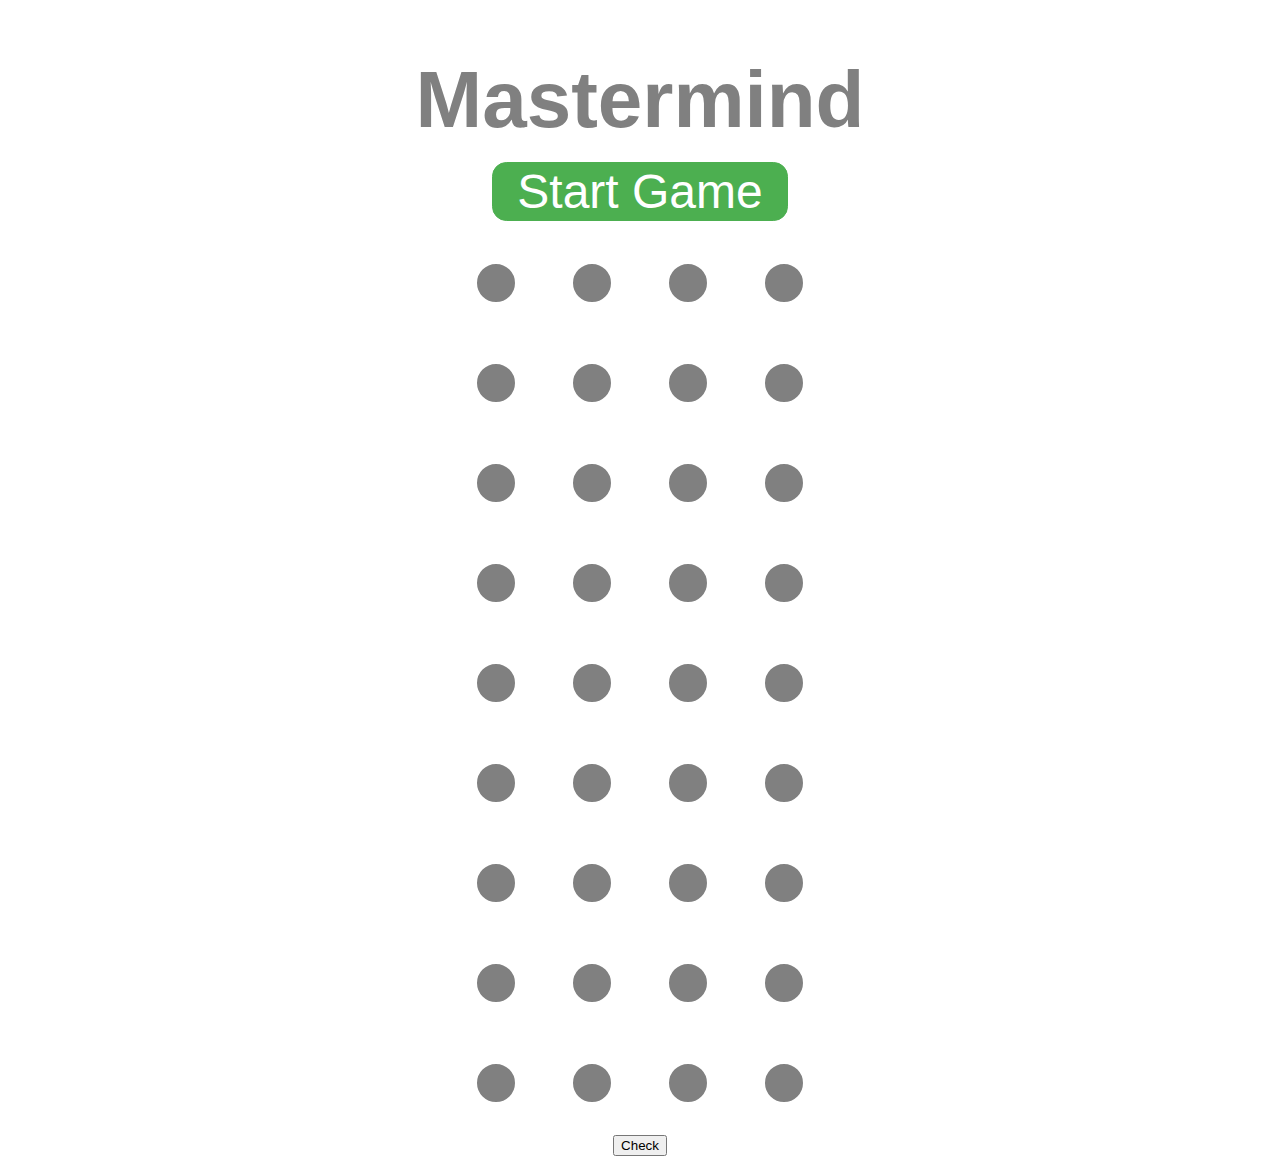
==== index.html @ 643d2dd9 "button positioning" ====
<!DOCTYPE html>

<head>
    <link rel="stylesheet" href="index.css">
</head>

<body>
    <h1 id="headline">Mastermind</h1>
    <button type="button" id="start" onclick="start()">Start Game</button>
    <div id="board" class="board"></div>
    <button type="button" id="check" onclick="checkRow()">Check</button>
    <script src="index.js"></script>

</body>

</html>
---- index.css ----
body {
  font-family: "Trebuchet MS", "Lucida Sans Unicode", "Lucida Grande", Arial,
    sans-serif;
  text-align: center;
}

#headline {
  color: gray;
  font-size: 5em;
  margin-bottom: 0.2em;
}

.pin-wrapper {
  display: inline-block;
  display: inline-block;
  height: 6em;
  width: 6em;
  position: relative;
}

.pin-wrapper .pin-position {
  background-color: gray;
  border-radius: 50%;
  position: absolute;
  top: 50%;
  left: 50%;
  transform: translate(-50%, -50%);
  border-color: gray;
  border-style: solid;
}

.pin-wrapper .hole {
  height: 2em;
  width: 2em;
}

.pin-wrapper .pin {
  height: 4em;
  width: 4em;
}

#start {
  font-size: 3em;
  margin-bottom: 0.3em;
  color: white;
  background-color: #4CAF50;
  border: none;
  border-radius: 0.3em;
  padding-right: 0.5em;
  padding-left: 0.5em;
  border: 1px solid #4CAF50;
}

#start:hover {
  border: 1px solid gray;
  background-color: green;
  color: gray;
}
#start:active {
  border: 1px solid gray;
  background-color: white;
  color: gray;
}
.hidden {
visibility: hidden;
}
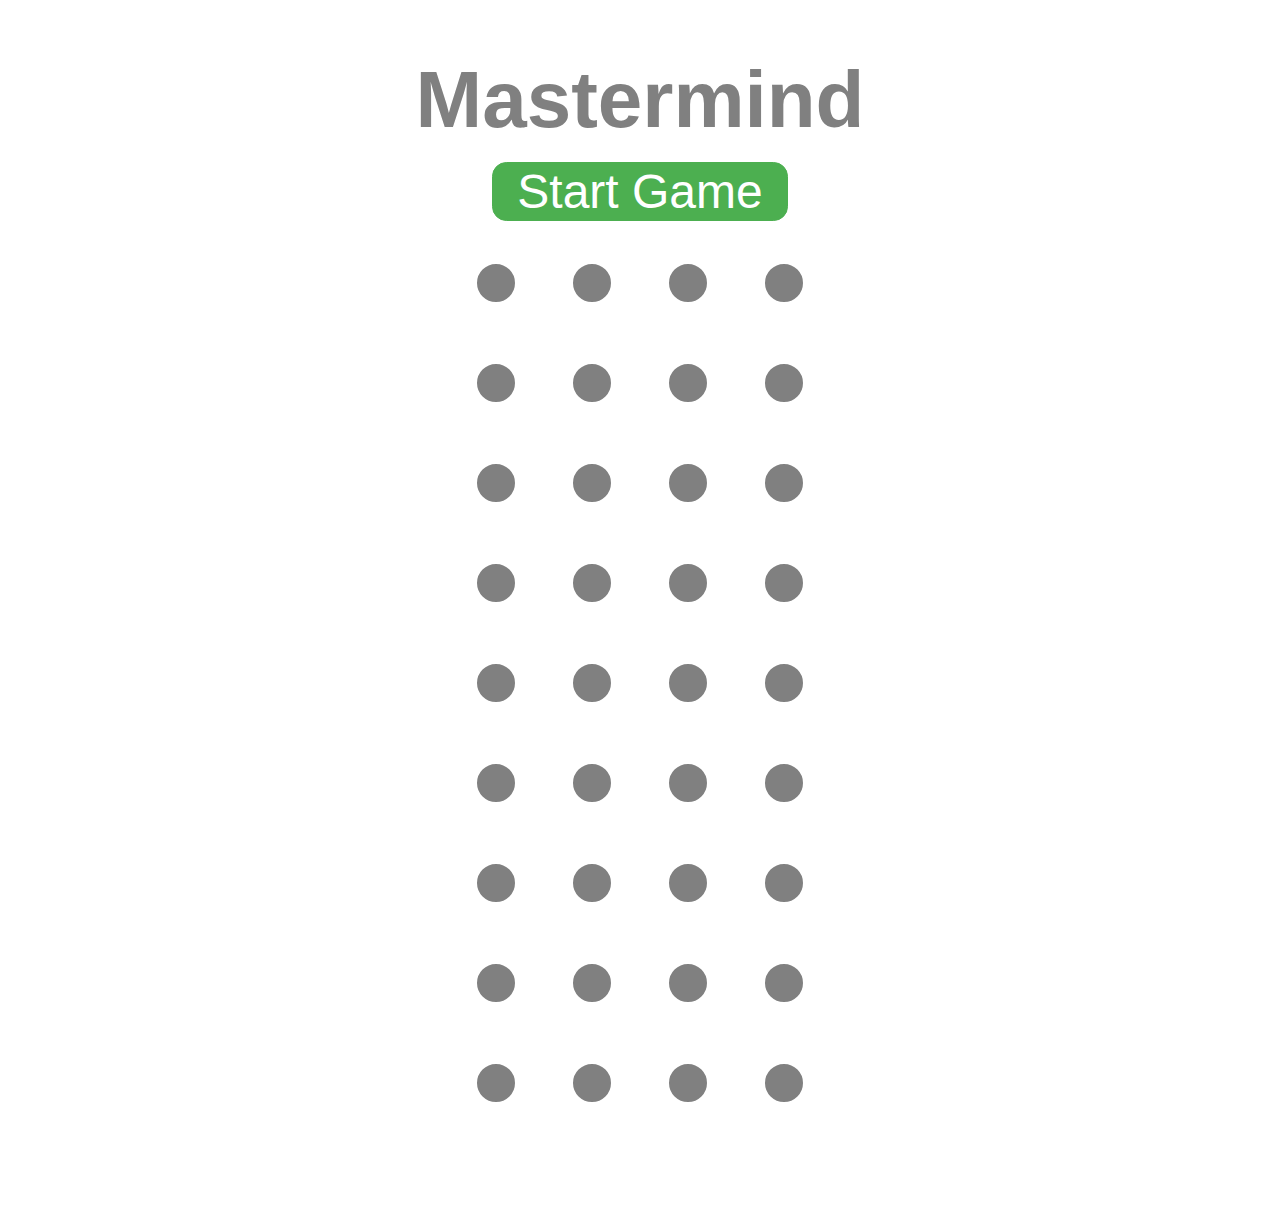
==== commit 90727705: "show check btn when start" ====
--- a/index.html
+++ b/index.html
@@ -8,7 +8,7 @@
     <h1 id="headline">Mastermind</h1>
     <button type="button" id="start" onclick="start()">Start Game</button>
     <div id="board" class="board"></div>
-    <button type="button" id="check" onclick="checkRow()">Check</button>
+    <button class="hidden" type="button" id="check" onclick="checkRow()">Check</button>
     <script src="index.js"></script>
 
 </body>
--- a/index.css
+++ b/index.css
@@ -39,7 +39,7 @@
   width: 4em;
 }
 
-#start {
+#start,#check {
   font-size: 3em;
   margin-bottom: 0.3em;
   color: white;
@@ -51,7 +51,7 @@
   border: 1px solid #4CAF50;
 }
 
-#start:hover {
+#start:hover,#check:hover {
   border: 1px solid gray;
   background-color: green;
   color: gray;
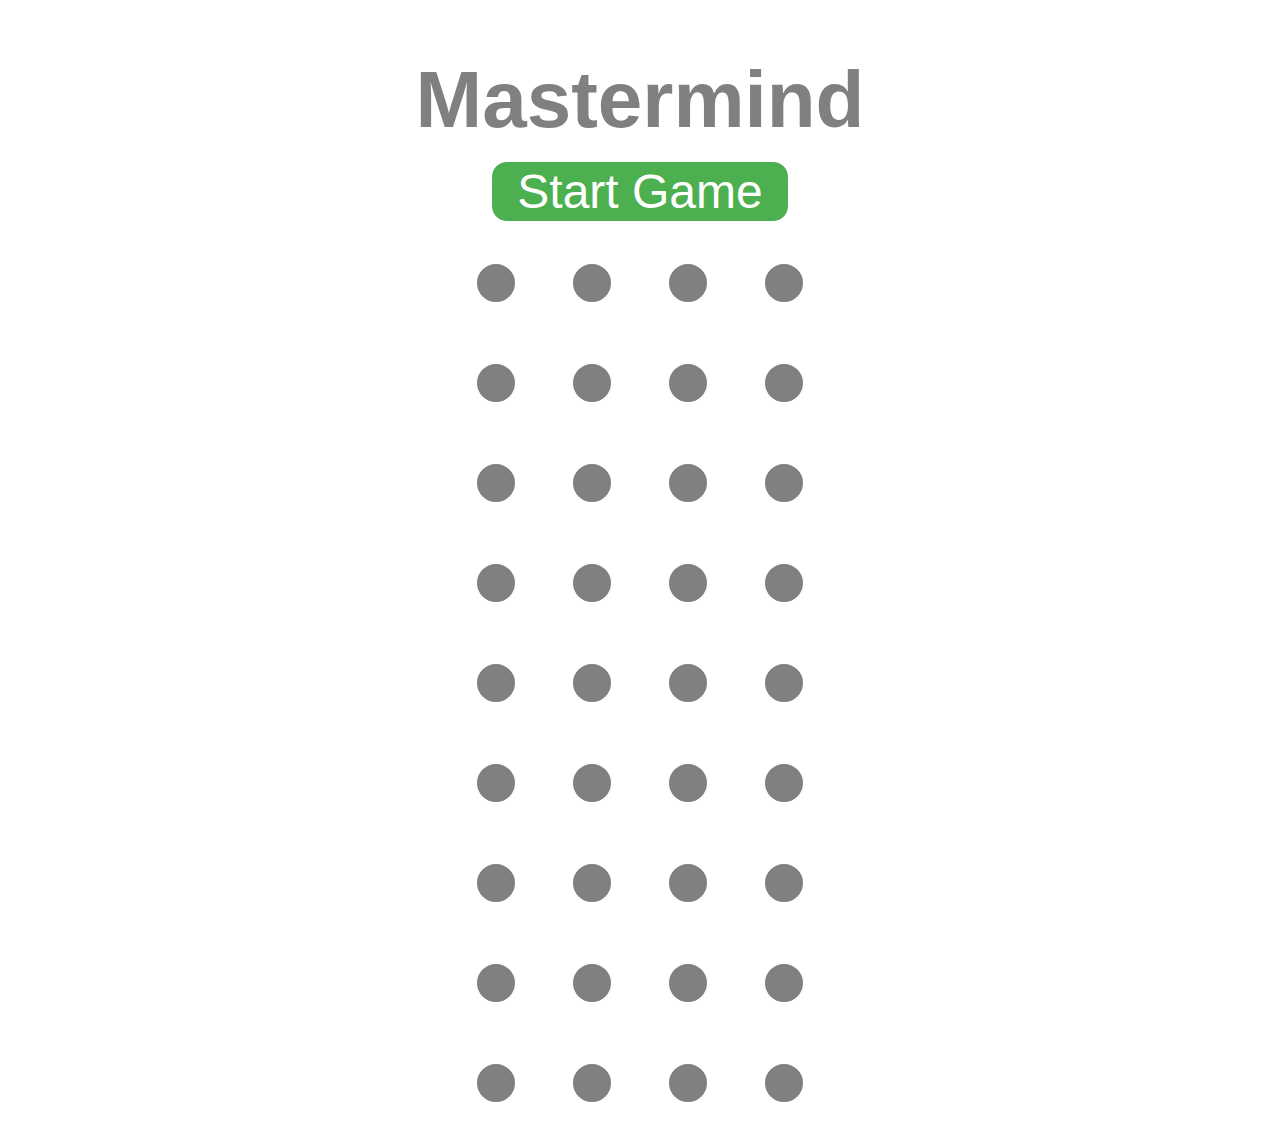
==== commit 7f3ea4e9: "new check btn" ====
--- a/index.html
+++ b/index.html
@@ -6,6 +6,7 @@
 
 <body>
     <h1 id="headline">Mastermind</h1>
+    <button class="hidden" type="button" id="checkTwo" onclick="checkRow()">Check</button>
     <button type="button" id="start" onclick="start()">Start Game</button>
     <div id="board" class="board"></div>
     <button class="hidden" type="button" id="check" onclick="checkRow()">Check</button>
--- a/index.css
+++ b/index.css
@@ -39,7 +39,7 @@
   width: 4em;
 }
 
-#start,#check {
+#start,#check,#checkTwo {
   font-size: 3em;
   margin-bottom: 0.3em;
   color: white;
@@ -63,4 +63,5 @@
 }
 .hidden {
 visibility: hidden;
+display: none;
 }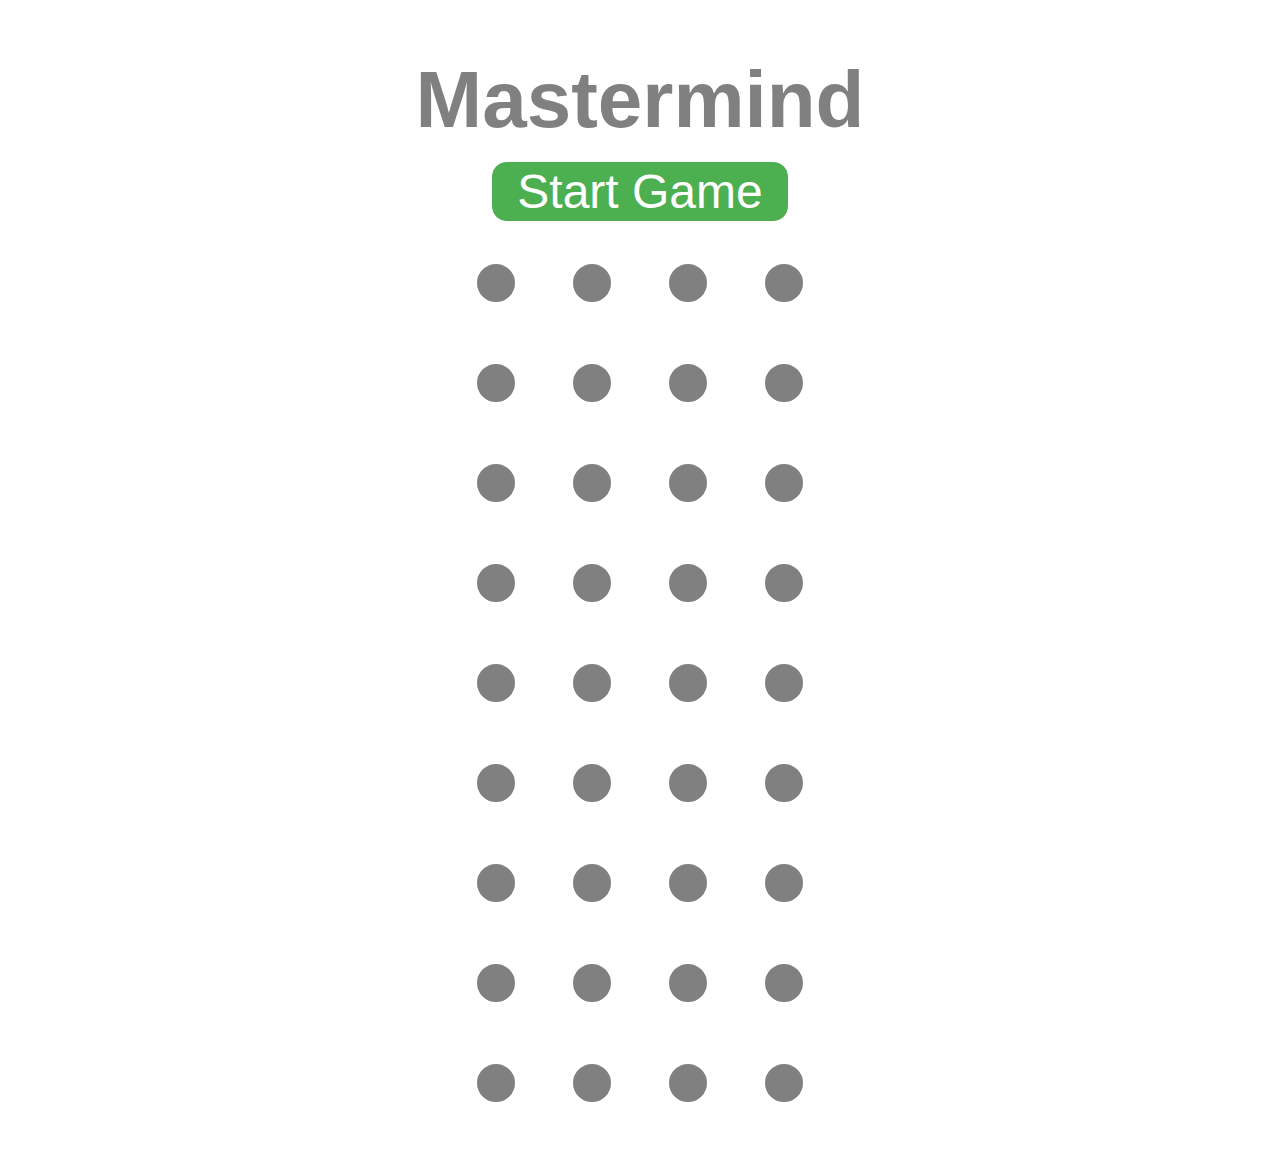
==== commit 74c95550: "Add pop for color selection." ====
--- a/index.html
+++ b/index.html
@@ -1,17 +1,33 @@
 <!DOCTYPE html>
+    <head>
+        <title>Mastermind</title>
+        <link rel="stylesheet" href="css/index.css">
+        <link rel="stylesheet" href="css/error.css">
+        <link rel="stylesheet" href="css/popup.css">
+        <meta http-equiv="Content-Type" content="text/html; charset=UTF-8">
+        <meta charset="UTF-8">
+        <meta http-equiv="Cache-Control" content="no-cache, no-store, must-revalidate">
+        <meta http-equiv="Pragma" content="no-cache">
+        <meta http-equiv="Expires" content="0">
+    </head>
 
-<head>
-    <link rel="stylesheet" href="index.css">
-</head>
-
-<body>
-    <h1 id="headline">Mastermind</h1>
-    <button class="hidden" type="button" id="checkTwo" onclick="checkRow()">Check</button>
-    <button type="button" id="start" onclick="start()">Start Game</button>
-    <div id="board" class="board"></div>
-    <button class="hidden" type="button" id="check" onclick="checkRow()">Check</button>
-    <script src="index.js"></script>
-
-</body>
-
+    <body>
+        <h1 id="headline">Mastermind</h1>
+        <button class="hidden" type="button" id="checkTwo" onclick="checkRow()">Check</button>
+        <button type="button" id="start" onclick="start()">Start Game</button>
+        <div id="board" class="board"></div>
+        <button class="hidden" type="button" id="check" onclick="checkRow()">Check</button>
+        <div id="error" class="hidden"></div>
+        <div class="popup">
+          <div class="popup-content" id="colorSelect"></div>
+        </div>
+          
+        <script src="js/board.js"></script>
+        <script src="js/colors.js"></script>
+        <script src="js/error.js"></script>
+        <script src="js/game.js"></script>
+        <script src="js/popup.js"></script>
+        <script src="js/solution.js"></script>
+        <script src="js/index.js"></script>
+    </body>
 </html>--- a/css/index.css
+++ b/css/index.css
@@ -0,0 +1,70 @@
+body {
+  font-family: "Trebuchet MS", "Lucida Sans Unicode", "Lucida Grande", Arial,
+    sans-serif;
+  text-align: center;
+}
+
+#headline {
+  color: gray;
+  font-size: 5em;
+  margin-bottom: 0.2em;
+}
+
+.pin-wrapper {
+  display: inline-block;
+  display: inline-block;
+  height: 6em;
+  width: 6em;
+  position: relative;
+}
+
+.pin-wrapper .pin-position {
+  background-color: gray;
+  border-radius: 50%;
+  position: absolute;
+  top: 50%;
+  left: 50%;
+  transform: translate(-50%, -50%);
+  border-color: gray;
+  border-style: solid;
+}
+
+.pin-wrapper .hole {
+  height: 2em;
+  width: 2em;
+}
+
+.pin-wrapper .pin {
+  height: 4em;
+  width: 4em;
+}
+
+#start,
+#check,
+#checkTwo {
+  font-size: 3em;
+  margin-bottom: 0.3em;
+  color: white;
+  background-color: #4caf50;
+  border: none;
+  border-radius: 0.3em;
+  padding-right: 0.5em;
+  padding-left: 0.5em;
+  border: 1px solid #4caf50;
+}
+
+#start:hover,
+#check:hover {
+  border: 1px solid gray;
+  background-color: green;
+  color: gray;
+}
+#start:active {
+  border: 1px solid gray;
+  background-color: white;
+  color: gray;
+}
+.hidden {
+  visibility: hidden;
+  display: none;
+}
--- a/css/error.css
+++ b/css/error.css
@@ -0,0 +1,17 @@
+#error {
+  width: 25em;
+  height: 5em;
+  line-height: 5em;
+  font-size: large;
+  background-color: rgba(240, 240, 240, 1);
+  color: red;
+  text-align: center;
+  vertical-align: middle;
+  border-radius: 6px;
+  padding: 1em 1em;
+  position: absolute;
+  z-index: 1;
+  top: 50%;
+  left: 50%;
+  margin-left: -12.5em;
+}
--- a/css/popup.css
+++ b/css/popup.css
@@ -0,0 +1,42 @@
+/* Popup container - can be anything you want */
+.popup {
+  display: inline-block;
+  cursor: pointer;
+  -webkit-user-select: none;
+  -moz-user-select: none;
+  -ms-user-select: none;
+  user-select: none;
+}
+
+/* The actual popup */
+.popup .popup-content {
+  visibility: hidden;
+  width: 25em;
+  background-color: rgba(240, 240, 240, 1);
+  color: #fff;
+  text-align: center;
+  border-radius: 6px;
+  padding: 8px 0;
+  position: absolute;
+  z-index: 1;
+  top: 50%;
+  left: 50%;
+  margin-left: -18em;
+}
+
+/* Popup arrow */
+.popup .popup-content::after {
+  content: "";
+  position: absolute;
+  bottom: 100%;
+  left: 31%;
+  margin-left: -8px;
+  border-width: 8px;
+  border-style: solid;
+  border-color: transparent transparent rgba(240, 240, 240, 1) transparent;
+}
+
+/* Toggle this class - hide and show the popup */
+.popup .show {
+  visibility: visible;
+}
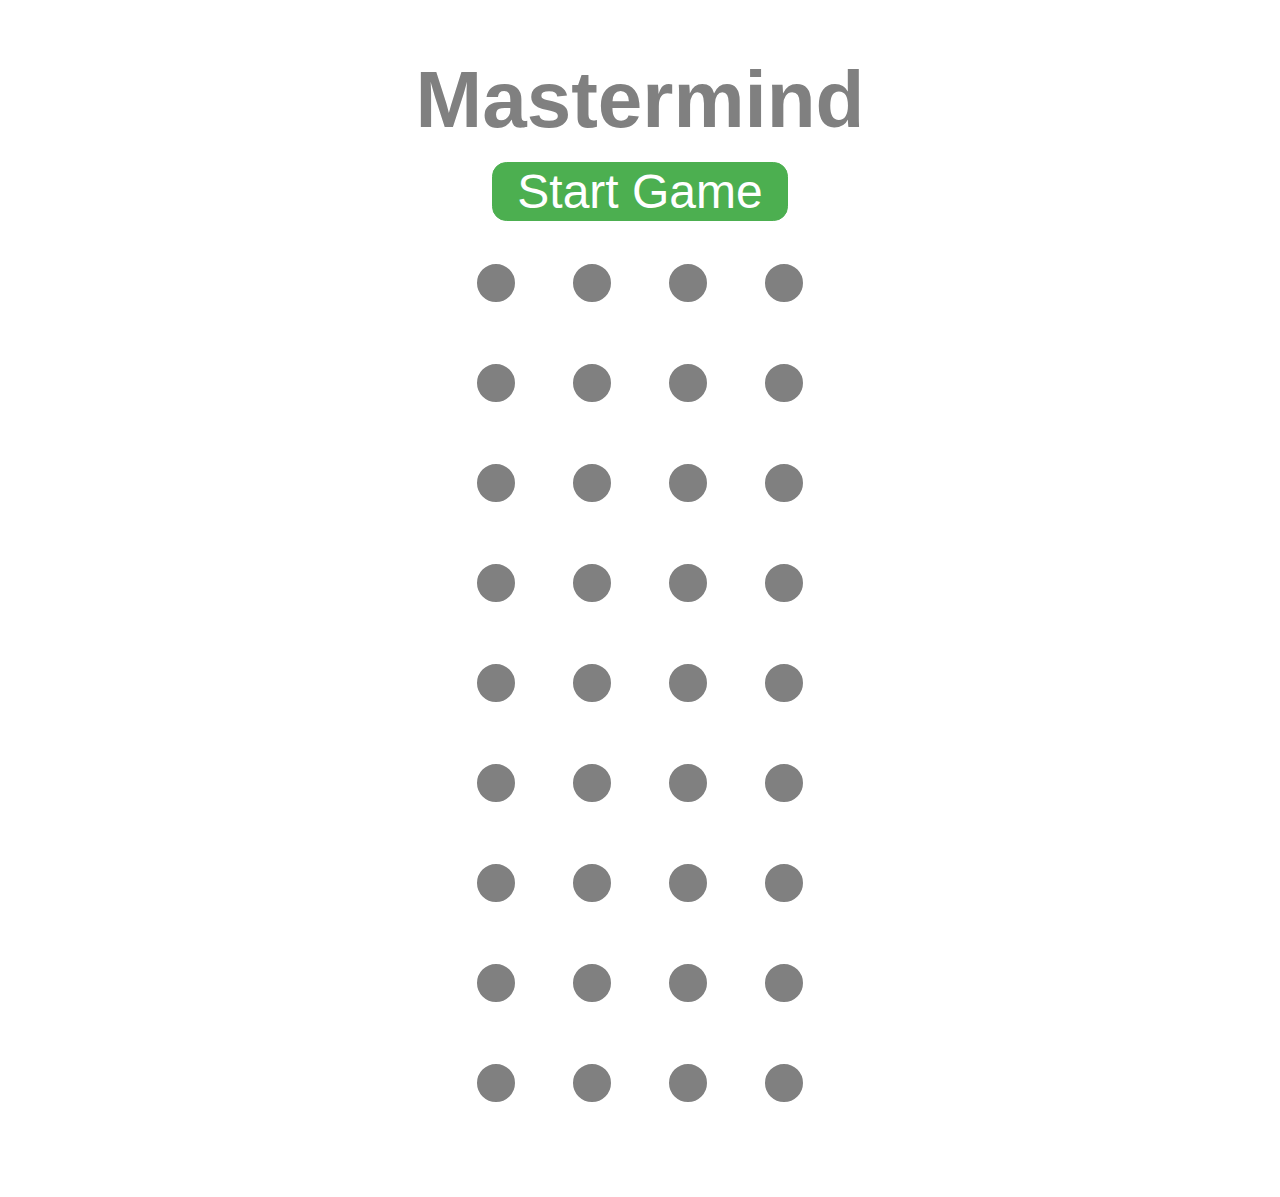
==== commit fe8fe89d: "Position popup next to clicked pin" ====
--- a/index.html
+++ b/index.html
@@ -22,6 +22,7 @@
           <div class="popup-content" id="colorSelect"></div>
         </div>
           
+        <script src="js/gameState.js"></script>
         <script src="js/board.js"></script>
         <script src="js/colors.js"></script>
         <script src="js/error.js"></script>
--- a/css/popup.css
+++ b/css/popup.css
@@ -19,9 +19,8 @@
   padding: 8px 0;
   position: absolute;
   z-index: 1;
-  top: 50%;
-  left: 50%;
-  margin-left: -18em;
+  margin-left: -8em;
+  margin-top: 2em;
 }
 
 /* Popup arrow */
